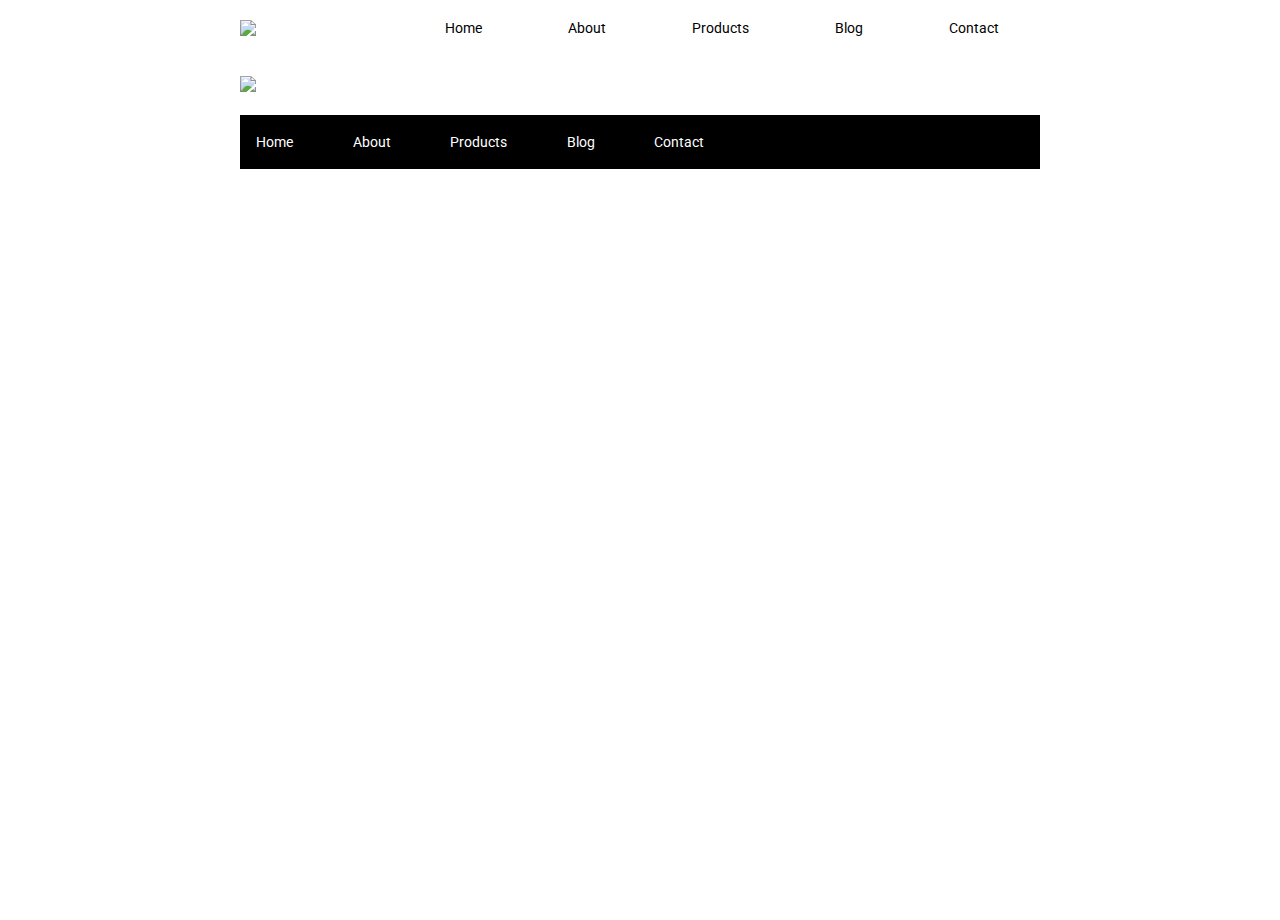
==== about.html @ 820ce7d3 "Navigation and Footer on About Page Created" ====
<!doctype html>

<html lang="en">
<head>
  <meta charset="utf-8">

  <title>Sprint Challenge - About</title>

  <link href="https://fonts.googleapis.com/css?family=Roboto|Rubik" rel="stylesheet">
  <link rel="stylesheet" href="css/about.css">

</head>

<body>
    <div class="container about-page">

      <header class="navigation">
        <img src="img/lambda-black.png">
        <nav class="real_nav">
          <a href="/">Home</a>
          <a href="/about.html">About</a>
          <a href="/products.html">Products</a>
          <a href="/blog.html">Blog</a>
          <a href="/contact.html">Contact</a>
        </nav>
      </header>

      <img id="jumbo" src="img/jumbo-about.png">

    <!-- About

    Leverage agile frameworks to provide a robust synopsis for high level overviews. Iterative approaches to corporate strategy foster collaborative thinking to further the overall value proposition. Organically grow the holistic world view of disruptive innovation via workplace diversity and empowerment.


    <img src="img/about-plan.png" alt="strategy">

    Strategy

    Iterative approaches to corporate strategy foster collaborative thinking to further the overall value proposition.

    Learn More



    <img src="img/about-working.png" alt="strategy">

    How We Work

    Iterative approaches to corporate strategy foster collaborative thinking to further the overall value proposition.

    Learn More



    <img src="img/about-office.png" alt="strategy">

    Places We Work

    Iterative approaches to corporate strategy foster collaborative thinking to further the overall value proposition.

    Learn More

    <img src="img/about-meeting.png" alt="strategy">

    Collaboration

    Iterative approaches to corporate strategy foster collaborative thinking to further the overall value proposition.

    Learn More

    Let's Work Together

    Leverage agile frameworks to provide a robust synopsis for high level overviews. Iterative approaches to corporate strategy foster collaborative thinking to further the overall value proposition. Organically grow the holistic world view of disruptive innovation via workplace diversity and empowerment.

  --> 

      <footer>
        <nav>
          <a href="index.html">Home</a>
          <a href="#">About</a>
          <a href="#">Products</a>
          <a href="#">Blog</a>
          <a href="#">Contact</a>
        </nav>
      </footer>
    </div><!-- container -->
</body>
</html>
---- css/about.css ----
/* http://meyerweb.com/eric/tools/css/reset/
   v2.0 | 20110126
   License: none (public domain)
*/

html, body, div, span, applet, object, iframe,
h1, h2, h3, h4, h5, h6, p, blockquote, pre,
a, abbr, acronym, address, big, cite, code,
del, dfn, em, img, ins, kbd, q, s, samp,
small, strike, strong, sub, sup, tt, var,
b, u, i, center,
dl, dt, dd, ol, ul, li,
fieldset, form, label, legend,
table, caption, tbody, tfoot, thead, tr, th, td,
article, aside, canvas, details, embed,
figure, figcaption, footer, header, hgroup,
menu, nav, output, ruby, section, summary,
time, mark, audio, video {
	margin: 0;
	padding: 0;
	border: 0;
	font-size: 100%;
	font: inherit;
	vertical-align: baseline;
}
/* HTML5 display-role reset for older browsers */
article, aside, details, figcaption, figure,
footer, header, hgroup, menu, nav, section {
	display: block;
}
body {
	line-height: 1;
}
ol, ul {
	list-style: none;
}
blockquote, q {
	quotes: none;
}
blockquote:before, blockquote:after,
q:before, q:after {
	content: '';
	content: none;
}
table {
	border-collapse: collapse;
	border-spacing: 0;
}

* {
    box-sizing: border-box;
}

html, body {
    height: 100%;
    font-family: 'Roboto', sans-serif;
}

h1, h2, h3, h4, h5 {
    font-size: 18px;
    margin-bottom: 15px;
    font-family: 'Rubik', sans-serif;
}

p {
    line-height: 1.4;
}

/* MAIN BODY */

.container {
    width: 800px;
    margin: 0 auto;
}

/* NAVIGATION */

.navigation {
	display: flex;
	justify-content: space-between;
	align-items: flex-end;
	margin-top: 20px;
	margin-bottom: 20px;
}

.real_nav a {
	text-decoration: none;
	color: black;
	padding-left: 41px;
	padding-right: 41px;
	font-size: 14px;
}

#jumbo {
	margin-top: 20px;
	margin-bottom: 20px;
}



/* FOOTER */

footer {
    width: 100%;
    background: black;
}

footer nav {
    width: 60%;
    display: flex;
    justify-content: space-between;
    align-items: center;
    padding: 20px 2%;
    font-size: 14px;
}

footer nav a {
    color: white;
    text-decoration: none;
}
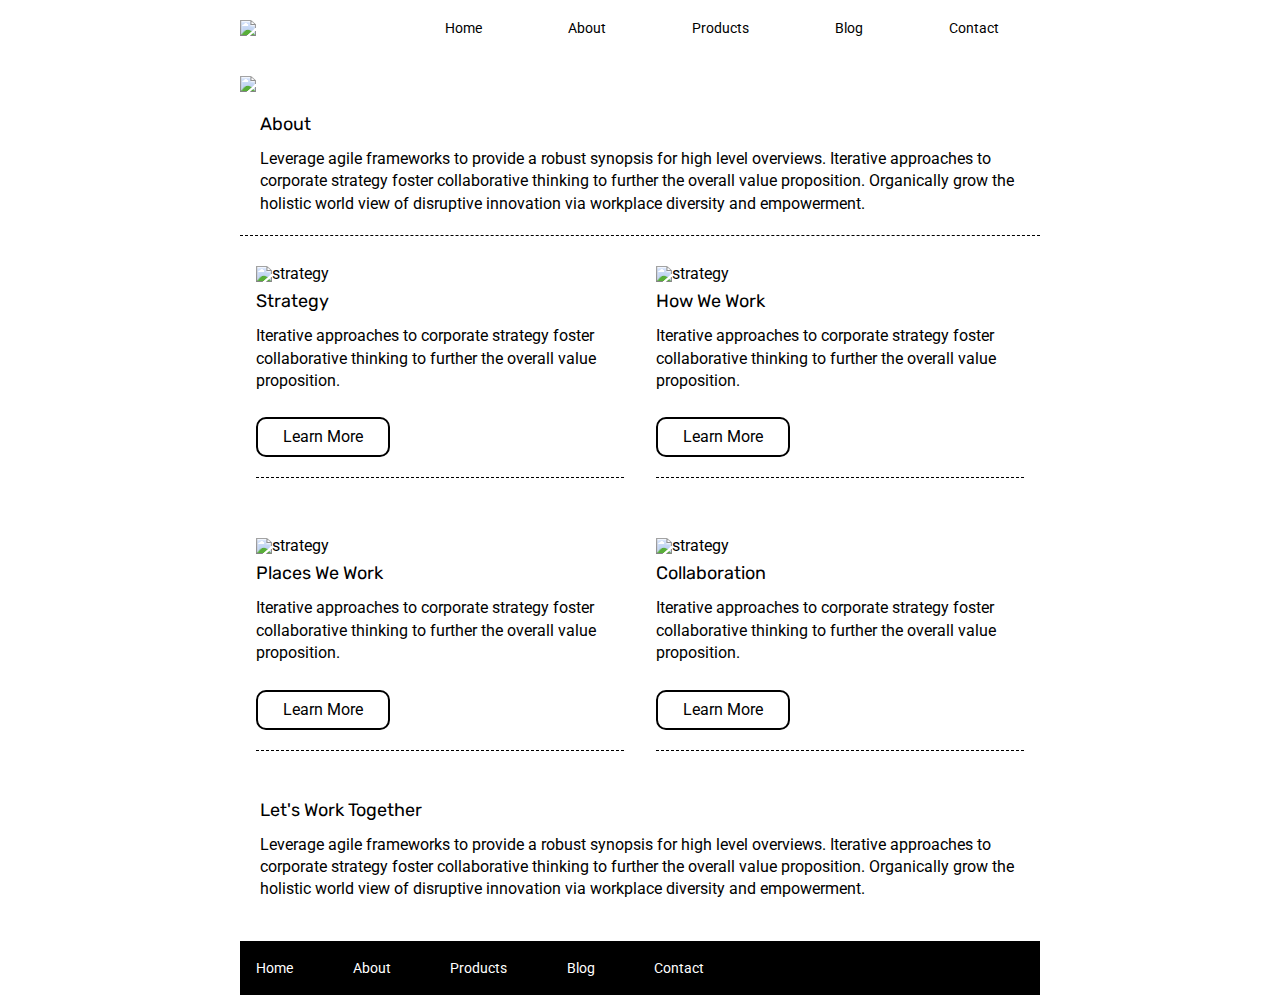
==== commit feee8f63: "MVP Reached" ====
--- a/about.html
+++ b/about.html
@@ -17,62 +17,55 @@
       <header class="navigation">
         <img src="img/lambda-black.png">
         <nav class="real_nav">
-          <a href="/">Home</a>
-          <a href="/about.html">About</a>
-          <a href="/products.html">Products</a>
-          <a href="/blog.html">Blog</a>
-          <a href="/contact.html">Contact</a>
+          <a href="index.html">Home</a>
+          <a href="about.html">About</a>
+          <a href="products.html">Products</a>
+          <a href="blog.html">Blog</a>
+          <a href="contact.html">Contact</a>
         </nav>
       </header>
 
       <img id="jumbo" src="img/jumbo-about.png">
 
-    <!-- About
+      <section class="top-content">
+        <h2>About</h2>
+        <p>Leverage agile frameworks to provide a robust synopsis for high level overviews. Iterative approaches to corporate strategy foster collaborative thinking to further the overall value proposition. Organically grow the holistic world view of disruptive innovation via workplace diversity and empowerment.</p>
+      </section>
 
-    Leverage agile frameworks to provide a robust synopsis for high level overviews. Iterative approaches to corporate strategy foster collaborative thinking to further the overall value proposition. Organically grow the holistic world view of disruptive innovation via workplace diversity and empowerment.
+      <section class="middle-content">
+        <div class="box-container">
+          <img src="img/about-plan.png" alt="strategy">
+          <h2>Strategy</h2>
+          <p>Iterative approaches to corporate strategy foster collaborative thinking to further the overall value proposition.</p>
+          <a href="strategy.html">Learn More</a>
+        </div>
 
+        <div class="box-container">
+          <img src="img/about-working.png" alt="strategy">
+          <h2>How We Work</h2>
+          <p>Iterative approaches to corporate strategy foster collaborative thinking to further the overall value proposition.</p>
+          <a href="strategy.html">Learn More</a>
+        </div>
 
-    <img src="img/about-plan.png" alt="strategy">
+        <div class="box-container">
+          <img src="img/about-office.png" alt="strategy">
+          <h2>Places We Work</h2>
+          <p>Iterative approaches to corporate strategy foster collaborative thinking to further the overall value proposition.</p>
+          <a href="strategy.html">Learn More</a>
+        </div>
 
-    Strategy
+        <div class="box-container">
+          <img src="img/about-meeting.png" alt="strategy">
+          <h2>Collaboration</h2>
+          <p>Iterative approaches to corporate strategy foster collaborative thinking to further the overall value proposition.</p>
+          <a href="strategy.html">Learn More</a>
+        </div>
+      </section>
 
-    Iterative approaches to corporate strategy foster collaborative thinking to further the overall value proposition.
-
-    Learn More
-
-
-
-    <img src="img/about-working.png" alt="strategy">
-
-    How We Work
-
-    Iterative approaches to corporate strategy foster collaborative thinking to further the overall value proposition.
-
-    Learn More
-
-
-
-    <img src="img/about-office.png" alt="strategy">
-
-    Places We Work
-
-    Iterative approaches to corporate strategy foster collaborative thinking to further the overall value proposition.
-
-    Learn More
-
-    <img src="img/about-meeting.png" alt="strategy">
-
-    Collaboration
-
-    Iterative approaches to corporate strategy foster collaborative thinking to further the overall value proposition.
-
-    Learn More
-
-    Let's Work Together
-
-    Leverage agile frameworks to provide a robust synopsis for high level overviews. Iterative approaches to corporate strategy foster collaborative thinking to further the overall value proposition. Organically grow the holistic world view of disruptive innovation via workplace diversity and empowerment.
-
-  --> 
+        <section class="bottom-content">
+          <h2>Let's Work Together</h2>
+          <p>Leverage agile frameworks to provide a robust synopsis for high level overviews. Iterative approaches to corporate strategy foster collaborative thinking to further the overall value proposition. Organically grow the holistic world view of disruptive innovation via workplace diversity and empowerment.</p>
+        </section>
 
       <footer>
         <nav>
--- a/css/about.css
+++ b/css/about.css
@@ -96,7 +96,60 @@
 	margin-bottom: 20px;
 }
 
+/* TOP CONTENT */
 
+.top-content {
+  margin-bottom: 20px;
+  padding-bottom: 20px;
+  border-bottom: 1px dashed black;
+  padding-right: 20px;
+  padding-left: 20px;
+}
+
+/* MIDDLE CONTENT */
+
+.middle-content {
+  display: flex;
+  flex-wrap: wrap;
+  justify-content: space-around;
+}
+
+.middle-content .box-container {
+  width: 46%;
+  padding-bottom: 20px;
+  border-bottom: 1px dashed black;
+  margin-bottom: 50px;
+  margin-top: 10px;
+  display: inline-block;
+}
+
+.middle-content .box-container h2 {
+  margin-top: 10px;
+}
+
+.middle-content .box-container p {
+  padding-bottom: 25px;
+}
+
+.middle-content .box-container a {
+  text-decoration: none;
+  font-size: 16px;
+  color: black;
+  background-color: white;
+  padding: 10px 25px;
+  border-radius: 10px;
+  border: 2px solid black;
+  display: inline-block;
+}
+
+/* BOTTOM CONTENT */
+
+.bottom-content {
+  margin-bottom: 20px;
+  padding-bottom: 20px;
+  padding-right: 20px;
+  padding-left: 20px;
+}
 
 /* FOOTER */
 
